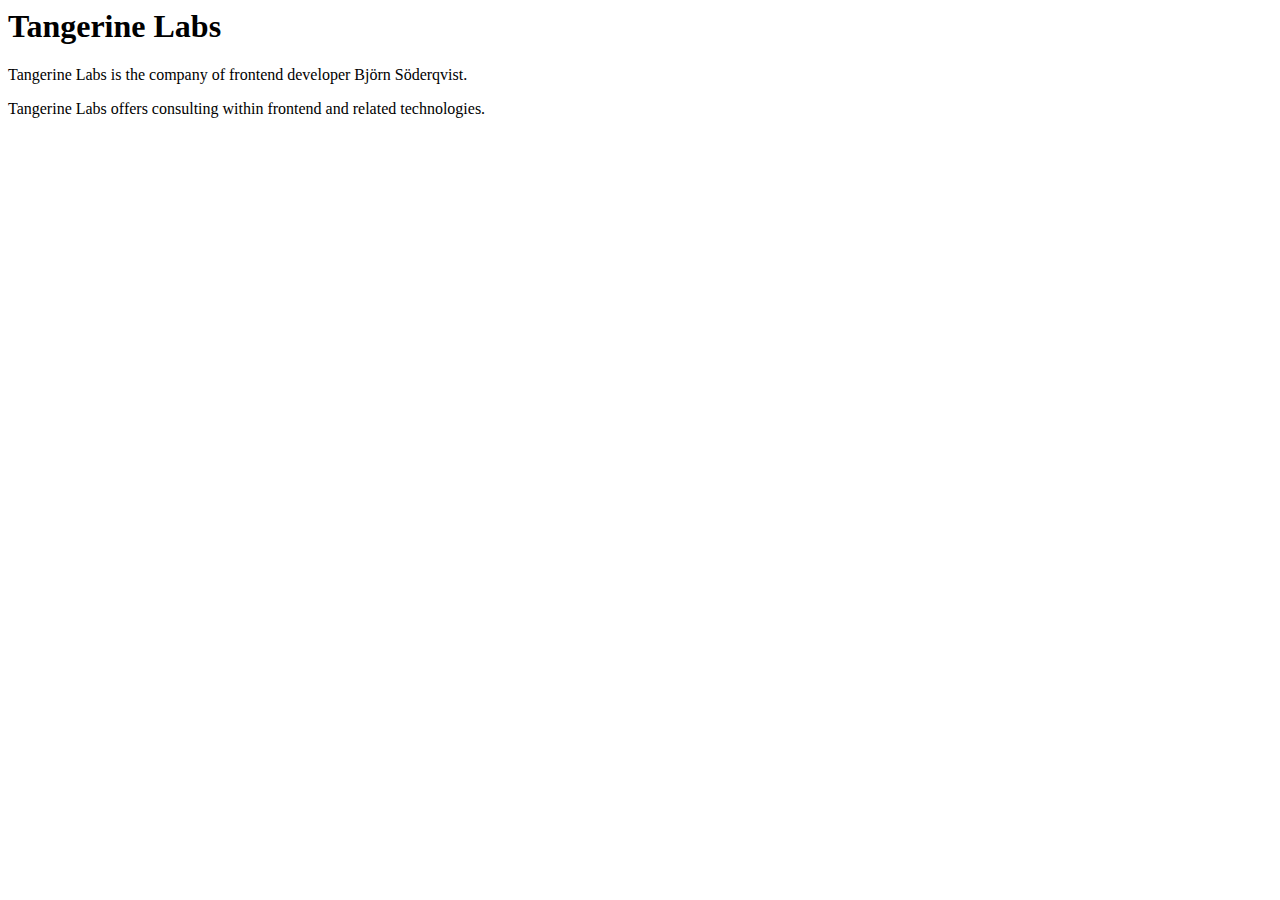
==== index.html @ 0b3b625b "Add google site verification" ====
<html>
  <head>
    <title>Tangerine Labs</title>
    <meta name="google-site-verification" content="ggquNTfmb4sw1JGYuoArYzaJkTjt_QlZyPGuhvAVeNQ" />
  </head>
  <body>
    <h1>Tangerine Labs</h1>

    <p>Tangerine Labs is the company of frontend developer Björn Söderqvist.</p>

    <p>Tangerine Labs offers consulting within frontend and related technologies.</p>

  </body>
</html>
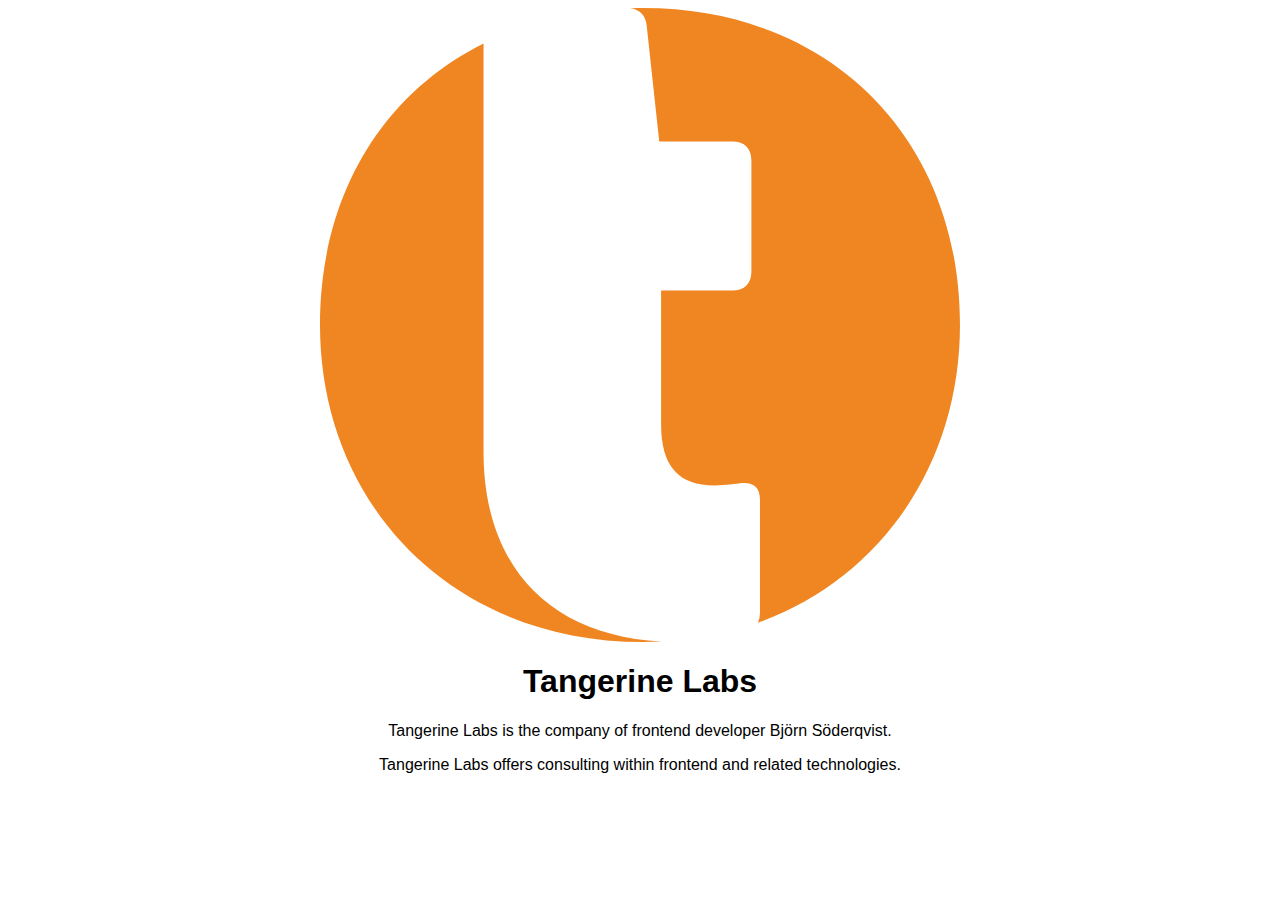
==== commit cb8d20d8: "Add svg" ====
--- a/index.html
+++ b/index.html
@@ -1,9 +1,12 @@
 <html>
   <head>
+    <meta charset="utf-8">
     <title>Tangerine Labs</title>
-    <meta name="google-site-verification" content="ggquNTfmb4sw1JGYuoArYzaJkTjt_QlZyPGuhvAVeNQ" />
   </head>
-  <body>
+  <body style="font-family: Helvetica, Arial, Sans-Serif; text-align: center">
+
+    <img src="t.svg" style="max-width: 640px" />
+
     <h1>Tangerine Labs</h1>
 
     <p>Tangerine Labs is the company of frontend developer Björn Söderqvist.</p>
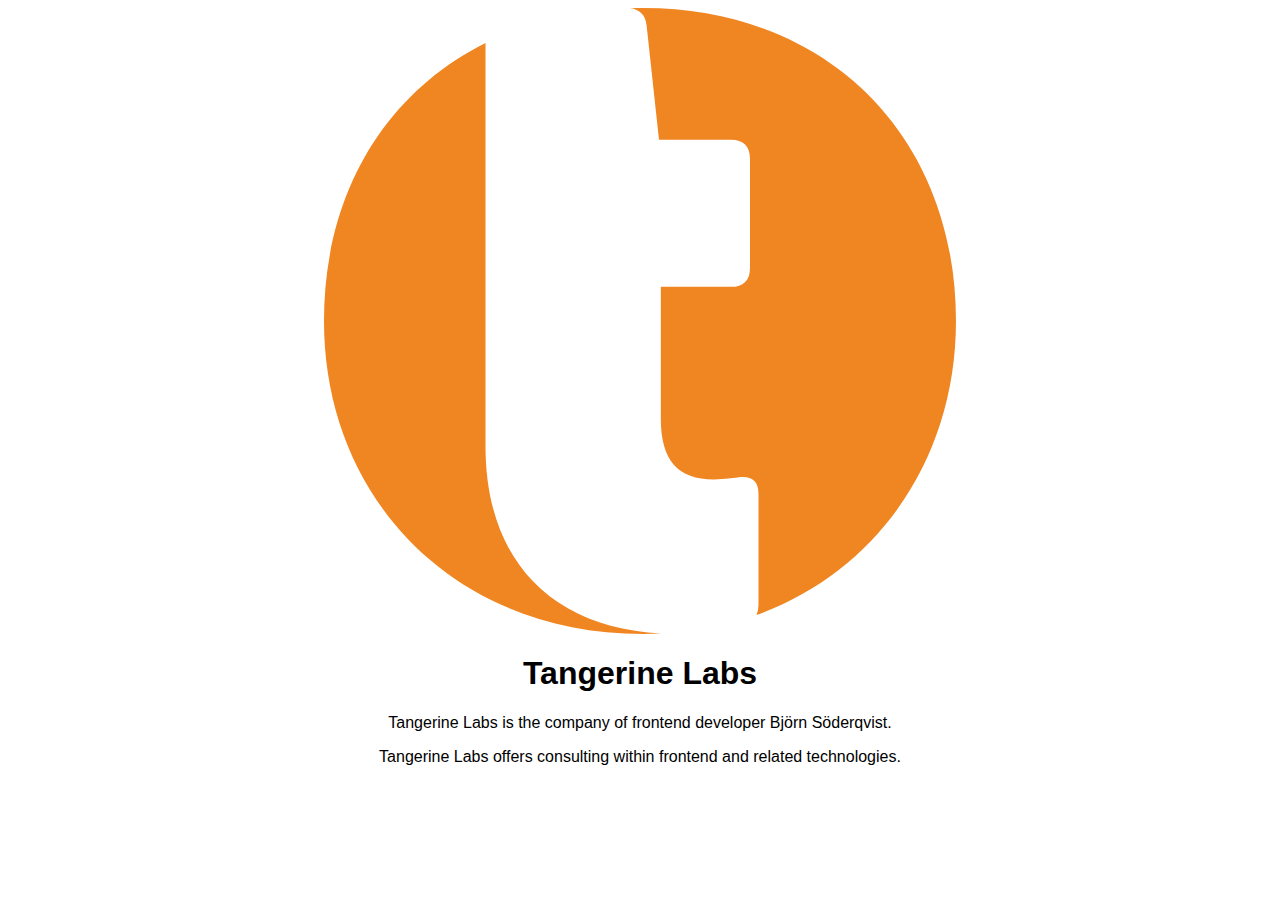
==== commit 9bce1aff: "tweak image size" ====
--- a/index.html
+++ b/index.html
@@ -5,7 +5,7 @@
   </head>
   <body style="font-family: Helvetica, Arial, Sans-Serif; text-align: center">
 
-    <img src="t.svg" style="max-width: 640px" />
+    <img src="t.svg" style="max-width: 640px; width: 50%" />
 
     <h1>Tangerine Labs</h1>
 
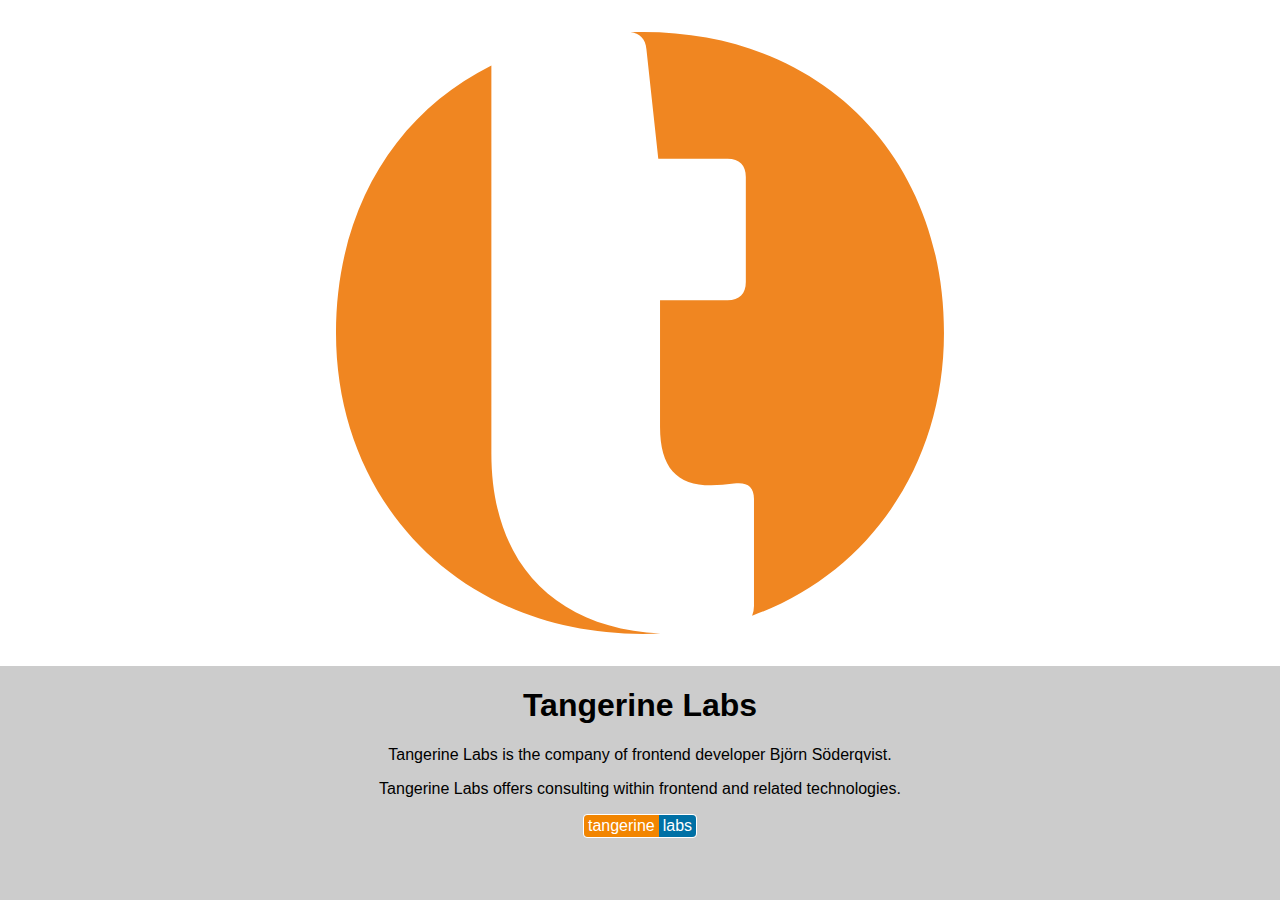
==== commit fbb36029: "some css" ====
--- a/index.html
+++ b/index.html
@@ -3,9 +3,12 @@
     <meta charset="utf-8">
     <title>Tangerine Labs</title>
   </head>
-  <body style="font-family: Helvetica, Arial, Sans-Serif; text-align: center">
+  <body style="margin: 0; font-family: Helvetica, Arial, Sans-Serif; text-align: center; background: #ccc">
 
+    <div style="background: #fff; padding: 2em">
     <img src="t.svg" style="max-width: 640px; width: 50%" />
+    </div>
+
 
     <h1>Tangerine Labs</h1>
 
@@ -13,5 +16,19 @@
 
     <p>Tangerine Labs offers consulting within frontend and related technologies.</p>
 
+
+    <span style="display: inline-block; border: 1px solid white; border-radius: 4px;">
+      <span style="display: inline-block; padding: 0.125em 0.25em; border-radius: 4px;border-top-right-radius: 0;
+      border-bottom-right-radius: 0;
+      color: #fff;
+      background: rgb(242, 133, 0);" class="sibling label">tangerine</span><span style="display: inline-block; padding: 0.125em 0.25em; border-radius: 4px;   border-top-left-radius: 0;
+  border-bottom-left-radius: 0;
+  background: rgb(0, 163, 242);
+  background: rgb(0, 112, 165);
+  color: white;
+
+">labs</span>
+    </span>
+
   </body>
 </html>
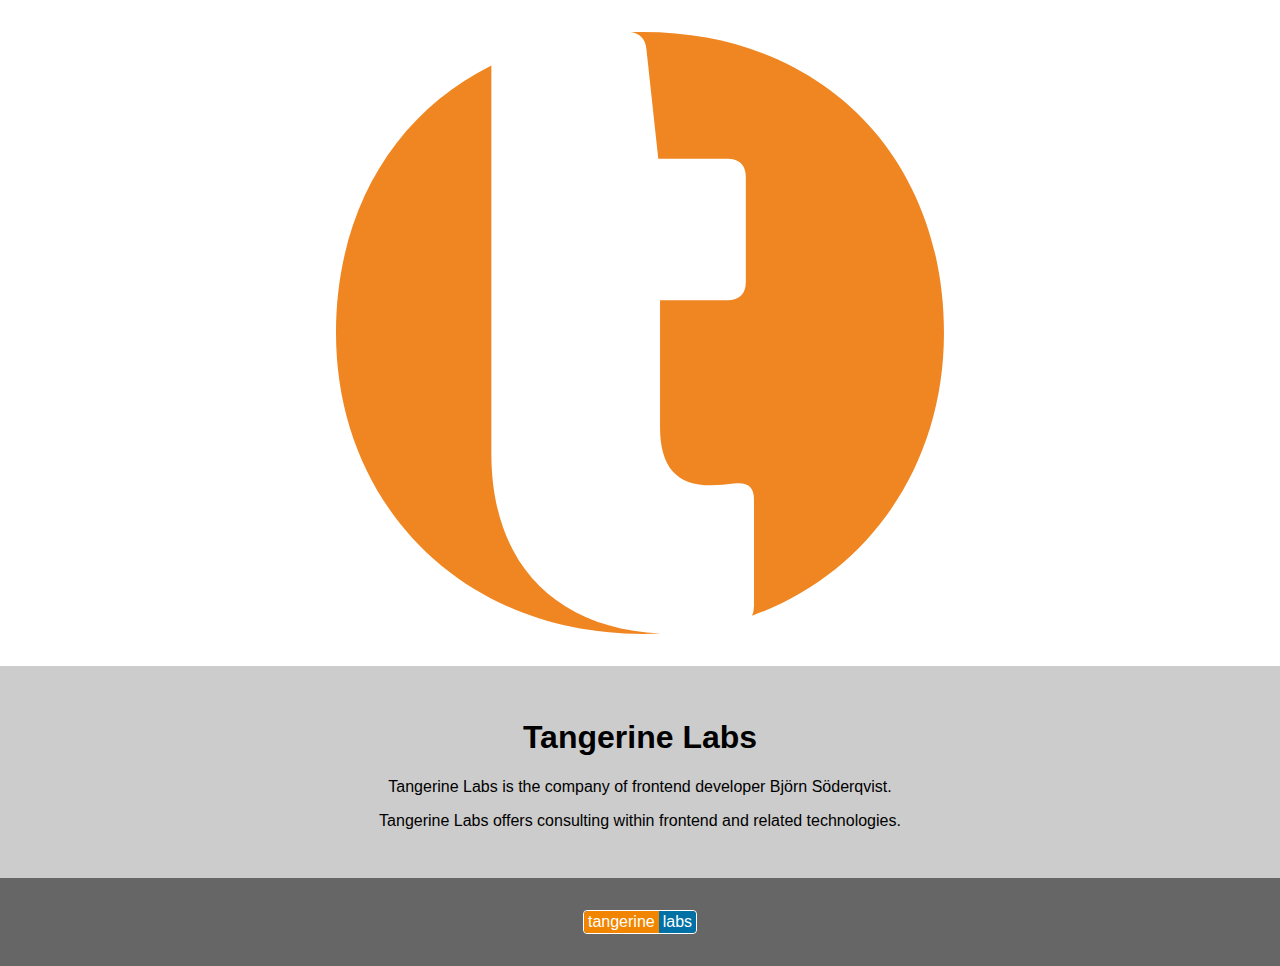
==== commit 6ada5897: "Layout" ====
--- a/index.html
+++ b/index.html
@@ -2,33 +2,38 @@
   <head>
     <meta charset="utf-8">
     <title>Tangerine Labs</title>
+    <meta name="viewport" content="width=device-width">
   </head>
-  <body style="margin: 0; font-family: Helvetica, Arial, Sans-Serif; text-align: center; background: #ccc">
+  <body style="margin: 0; font-family: Helvetica, Arial, Sans-Serif; text-align: center; background: #ccc; display: flex; flex-direction: column">
 
-    <div style="background: #fff; padding: 2em">
+    <div style="background: #fff; padding: 2em;">
     <img src="t.svg" style="max-width: 640px; width: 50%" />
     </div>
 
+    <div style="flex-grow: 1; padding: 2em;">
+      <h1>Tangerine Labs</h1>
 
-    <h1>Tangerine Labs</h1>
+      <p>Tangerine Labs is the company of frontend developer Björn Söderqvist.</p>
+  
+      <p>Tangerine Labs offers consulting within frontend and related technologies.</p>
+  
+    </div>
+    
 
-    <p>Tangerine Labs is the company of frontend developer Björn Söderqvist.</p>
-
-    <p>Tangerine Labs offers consulting within frontend and related technologies.</p>
-
-
-    <span style="display: inline-block; border: 1px solid white; border-radius: 4px;">
-      <span style="display: inline-block; padding: 0.125em 0.25em; border-radius: 4px;border-top-right-radius: 0;
-      border-bottom-right-radius: 0;
-      color: #fff;
-      background: rgb(242, 133, 0);" class="sibling label">tangerine</span><span style="display: inline-block; padding: 0.125em 0.25em; border-radius: 4px;   border-top-left-radius: 0;
-  border-bottom-left-radius: 0;
-  background: rgb(0, 163, 242);
-  background: rgb(0, 112, 165);
-  color: white;
-
-">labs</span>
-    </span>
+    <div style="background: #666; padding: 2em">
+      <span style="display: inline-block; border: 1px solid white; border-radius: 4px;">
+        <span style="display: inline-block; padding: 0.125em 0.25em; border-radius: 4px;border-top-right-radius: 0;
+        border-bottom-right-radius: 0;
+        color: #fff;
+        background: rgb(242, 133, 0);" class="sibling label">tangerine</span><span style="display: inline-block; padding: 0.125em 0.25em; border-radius: 4px;   border-top-left-radius: 0;
+    border-bottom-left-radius: 0;
+    background: rgb(0, 163, 242);
+    background: rgb(0, 112, 165);
+    color: white;
+  
+  ">labs</span>
+      </span>
+    </div>
 
   </body>
 </html>
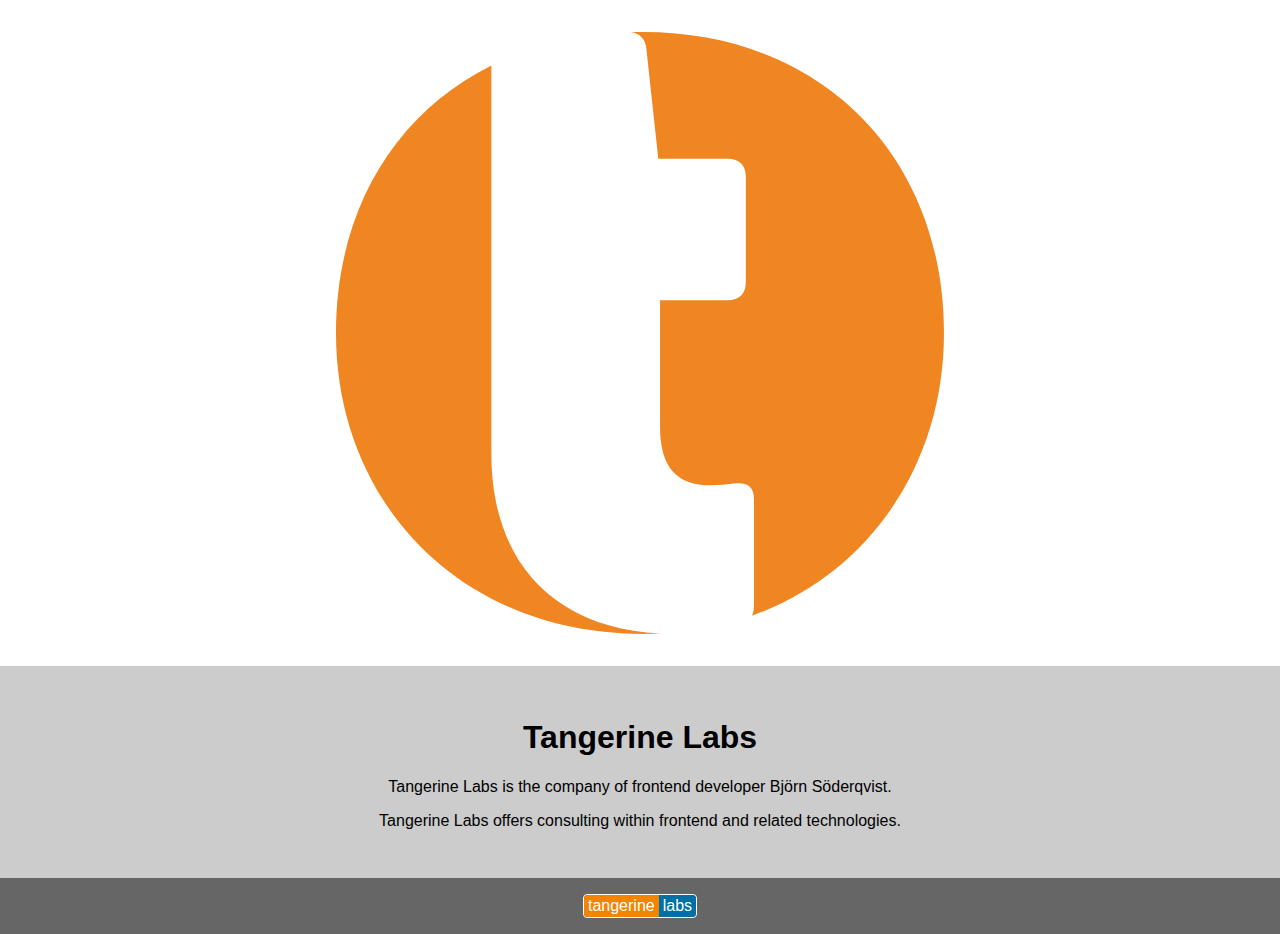
==== commit 18149f8a: "Pling" ====
--- a/index.html
+++ b/index.html
@@ -3,11 +3,18 @@
     <meta charset="utf-8">
     <title>Tangerine Labs</title>
     <meta name="viewport" content="width=device-width">
+    <style>
+      body {
+        margin: 0; font-family: Helvetica, Arial, Sans-Serif; text-align: center; background: #ccc; display: flex; flex-direction: column;
+      }
+    </style>
   </head>
-  <body style="margin: 0; font-family: Helvetica, Arial, Sans-Serif; text-align: center; background: #ccc; display: flex; flex-direction: column">
-
+  <body>
     <div style="background: #fff; padding: 2em;">
-    <img src="t.svg" style="max-width: 640px; width: 50%" />
+    <img
+      src="t.svg" style="max-width: 640px; width: 50%;"
+      onclick="document.querySelector('audio').play();"
+    />
     </div>
 
     <div style="flex-grow: 1; padding: 2em;">
@@ -18,22 +25,22 @@
       <p>Tangerine Labs offers consulting within frontend and related technologies.</p>
   
     </div>
-    
 
-    <div style="background: #666; padding: 2em">
+    <div style="background: #666; padding: 1em">
       <span style="display: inline-block; border: 1px solid white; border-radius: 4px;">
         <span style="display: inline-block; padding: 0.125em 0.25em; border-radius: 4px;border-top-right-radius: 0;
         border-bottom-right-radius: 0;
         color: #fff;
         background: rgb(242, 133, 0);" class="sibling label">tangerine</span><span style="display: inline-block; padding: 0.125em 0.25em; border-radius: 4px;   border-top-left-radius: 0;
     border-bottom-left-radius: 0;
-    background: rgb(0, 163, 242);
     background: rgb(0, 112, 165);
-    color: white;
+color: white;
   
   ">labs</span>
       </span>
     </div>
 
+    <audio preload="auto" src="sfx/stars.mp3" style="display: none" />
+
   </body>
 </html>
